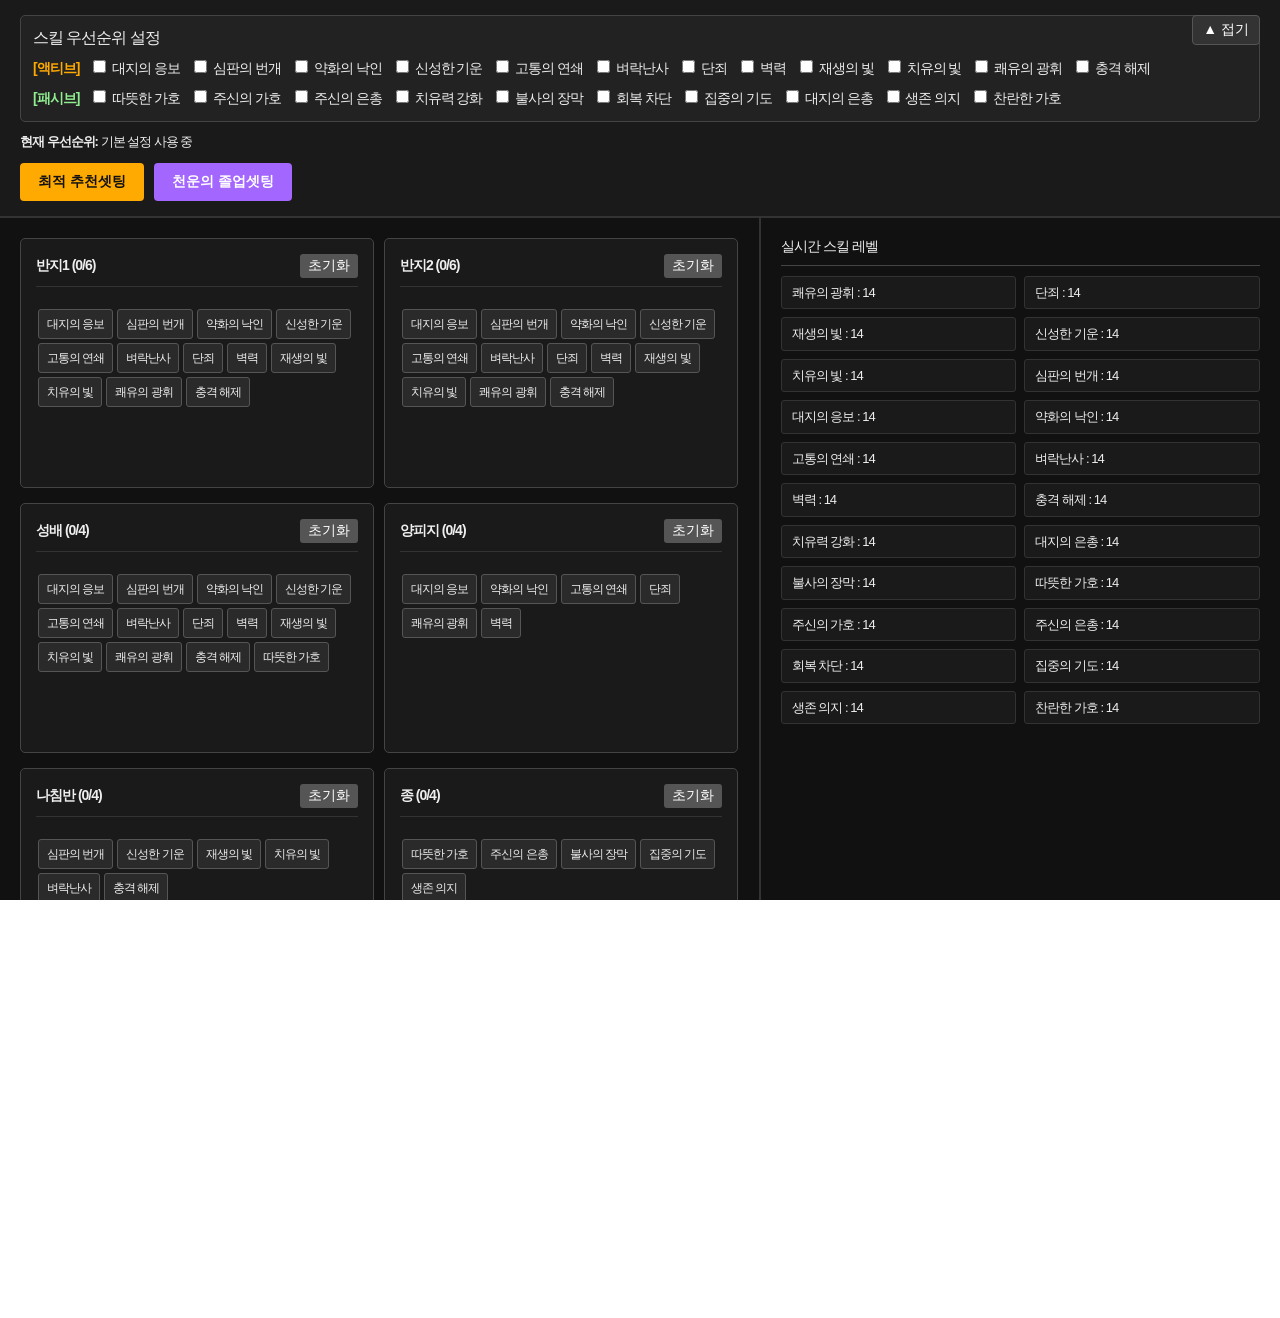
==== index.html @ b1c8e735 "최초등록 치유성 스킬셋팅을 위한 페이지 최초등록" ====
<!DOCTYPE html>
<html lang="ko">
<head>
<meta charset="UTF-8">
<meta name="viewport" content="width=device-width, initial-scale=1.0">
<title>아이온2 치유성 스킬 시뮬레이터</title>
<script src="https://code.jquery.com/jquery-3.6.0.min.js"></script>
<link rel="stylesheet" href="css/reset.css">
<link rel="stylesheet" href="css/style.css">
<script src="js/script.js"></script>
<style>
    
</style>
</head>
<body>
    <div class="header-panel">
        <button class="toggle-btn" id="togglePanel">▲ 접기</button>
        <div id="fullHeader">
            <div class="priority-info">
                <h3 style="margin:0 0 10px 0; font-size:16px;">스킬 우선순위 설정</h3>
                <div id="priorityCheckboxes"></div>
            </div>
        </div>
        <div id="summaryArea">
            <p style="margin:5px 0; font-size:13px;"><b>현재 우선순위:</b> <span id="userPriorityText">기본 설정 사용 중</span></p>
            <div class="btn-group">
                <button id="btnRecommend" class="btn-recommend">최적 추천셋팅</button>
                <button id="btnDream" class="btn-dream">천운의 졸업셋팅</button>
            </div>
        </div>
    </div>

    <div class="container">
        <div class="left" id="left"></div>
        <div class="right">
            <h3 style="margin-top:0; border-bottom:1px solid #444; padding-bottom:10px;">실시간 스킬 레벨</h3>
            <div id="result" class="result-grid"></div>
        </div>
    </div>

</body>
</html>
---- css/style.css ----
@charset "utf-8";
    :root { --accent: #ffaa00; --dream: #a366ff; --bg: #111; --panel: #1a1a1a; }
    body { margin: 0; font-family: 'Malgun Gothic', '맑은 고딕', sans-serif; background: var(--bg); color: #eee; font-size: 14px; }
    
    .header-panel { padding: 15px 20px; border-bottom: 2px solid #333; background: var(--panel); position: relative; z-index: 10; }
    .toggle-btn { position: absolute; right: 20px; top: 15px; cursor: pointer; background: #333; border: 1px solid #555; color: #fff; padding: 5px 10px; border-radius: 4px; }
    .priority-info { background: #222; border: 1px solid #444; padding: 12px; margin-bottom: 10px; border-radius: 5px; }
    
    .container { display: flex; max-width: 1400px; margin: 0 auto; align-items: flex-start; }
    .left { flex: 1.5; padding: 20px; border-right: 2px solid #333; }
    .right { flex: 1; padding: 20px; position: sticky; top: 20px; height: calc(100vh - 40px); overflow-y: auto; }
    .right h3{ margin-bottom: 10px; }
    
    .btn-group { display: flex; gap: 10px; margin-top: 10px; flex-wrap: wrap; }
    .btn-recommend { padding: 10px 18px; font-weight: bold; background: var(--accent); color: #111; border: none; cursor: pointer; border-radius: 4px; }
    .btn-dream { padding: 10px 18px; font-weight: bold; background: var(--dream); color: #fff; border: none; cursor: pointer; border-radius: 4px; }
    
    .box { border: 1px solid #444; margin-bottom: 15px; padding: 15px; background: var(--panel); border-radius: 5px; transition: all 0.3s ease; position: relative; width: calc((100% - 11px) / 2); float: left; min-height: 250px;}
    .box:nth-child(2n){ margin-left:10px; }
    .box.completed { border-color: var(--accent); background: linear-gradient(145deg, #1a1a1a 0%, #2d230d 100%); box-shadow: 0 0 10px rgba(255,170,0,0.15); }
    .box.completed::after { content: "완성"; position: absolute; top: 10px; right: 80px; font-size: 10px; color: var(--accent); border: 1px solid var(--accent); padding: 2px 4px; border-radius: 3px; font-weight: bold; }
    .slot-area{ padding-bottom:10px; }

    .box-header { display: flex; justify-content: space-between; align-items: center; border-bottom: 1px solid #333; padding-bottom: 8px; margin-bottom: 10px; }
    .skill-btn { display: inline-block; padding: 5px 8px; margin: 2px; border: 1px solid #555; font-size: 12px; cursor: pointer; background: #2a2a2a; border-radius: 3px; }
    .skill-btn.disabled { opacity: 0.15; pointer-events: none; }
    .skills{ max-height:103px; overflow-y: auto; }

    .slot { display: inline-block; border: 1px solid #aaa; background: #333; margin: 2px; padding: 4px 7px; font-size: 11px; cursor: pointer; border-radius: 3px; }
    .slot.max { border-color: gold; color: gold; font-weight: bold; background: #443300; }
    
    .result-grid { display: grid; grid-template-columns: repeat(auto-fill, minmax(180px, 1fr)); gap: 8px; }
    .res-item { padding: 6px 10px; border: 1px solid #333; background: #1a1a1a; border-radius: 3px; font-size: 13px; }
    .res-item.good { color: lightgreen; border-color: lightgreen; font-weight: bold; }
    .res-item.warn { color: var(--accent); border-color: var(--accent); }

    .priority-info label{ white-space: nowrap; }

    @media (max-width: 768px) {
        .container { flex-direction: column; }
        .left, .right { flex: none; width: 100%; border-right: none; padding: 15px; }
        .right { position: relative; height: auto; border-top: 2px solid #333; top: 0; }
        .result-grid { grid-template-columns: 1fr 1fr; }
        .priority-info b{ display: block; }
        .priority-info label{  }
        .btn-group { flex-wrap: nowrap; flex-direction: row; justify-content: space-between; }
        .btn-group button{ width: 50%; text-align: center; }
        .box.completed::after{ display:none!important; }
        .box{ width:100%; margin-bottom:10px; min-height:auto;}
        .box:nth-child(2n){ margin-left:0;}
    }
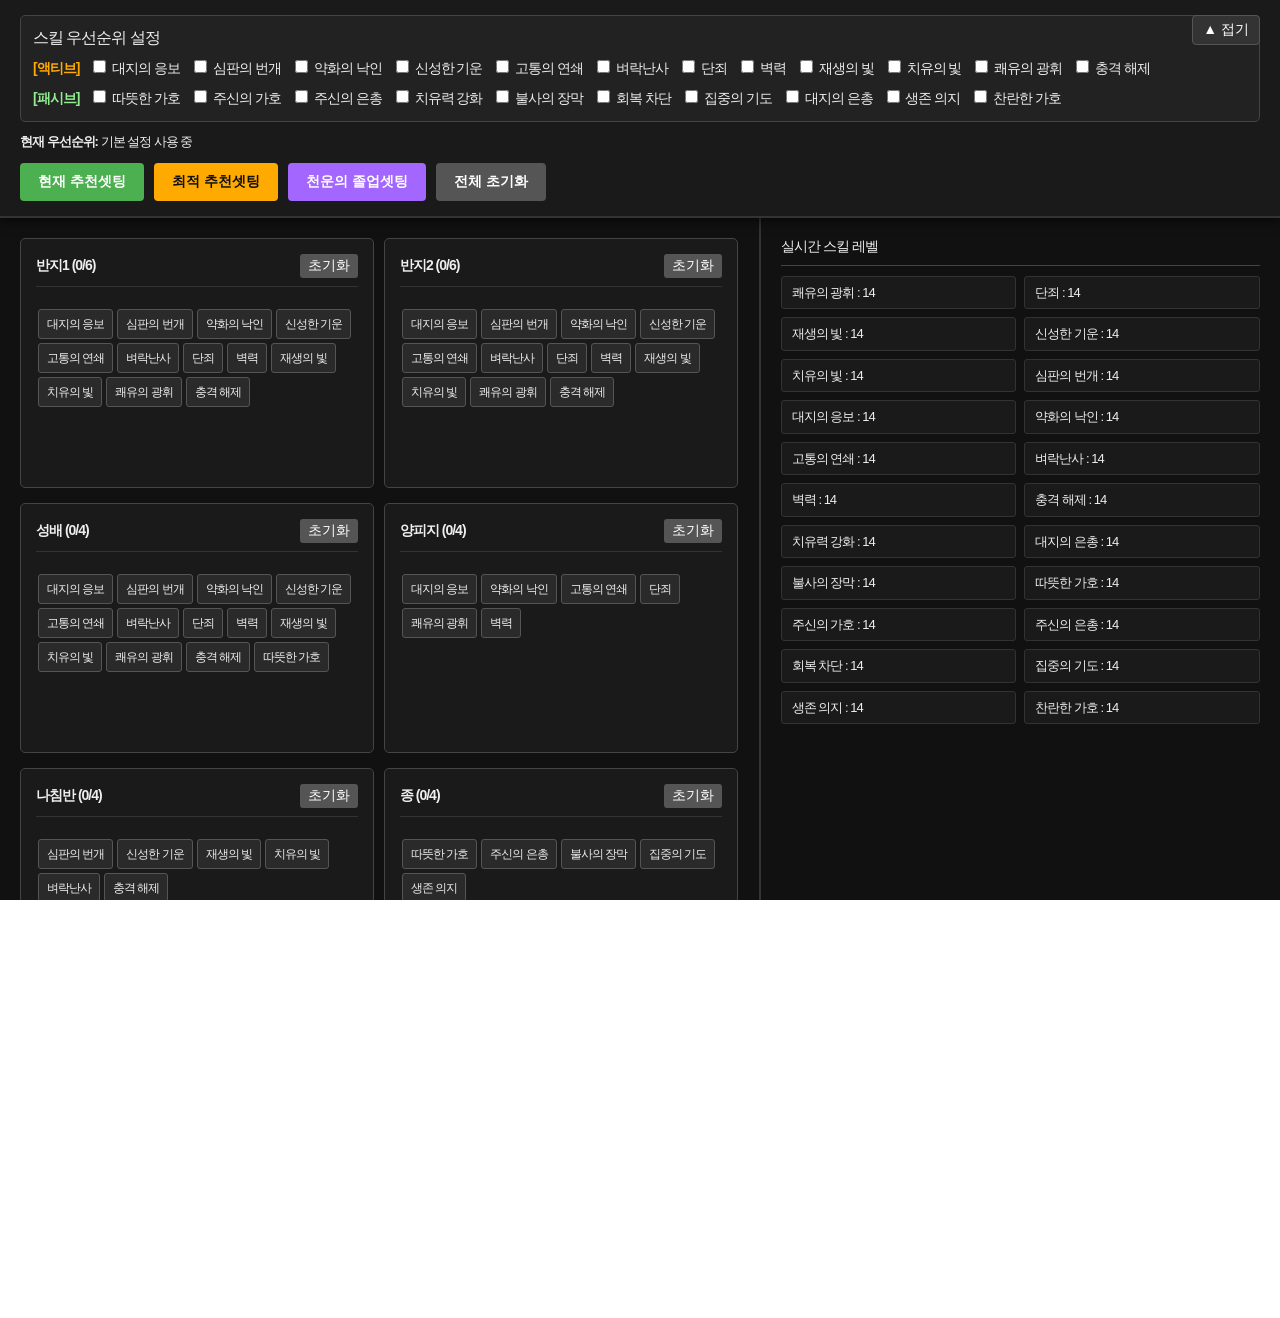
==== commit d755374e: "버튼 및 기능추가 초기화버튼및 현재상태 추천 버튼 추가" ====
--- a/index.html
+++ b/index.html
@@ -24,8 +24,11 @@
         <div id="summaryArea">
             <p style="margin:5px 0; font-size:13px;"><b>현재 우선순위:</b> <span id="userPriorityText">기본 설정 사용 중</span></p>
             <div class="btn-group">
+                <button id="btnCurrentRecommend" class="btn-current">현재 추천셋팅</button>
+                
                 <button id="btnRecommend" class="btn-recommend">최적 추천셋팅</button>
                 <button id="btnDream" class="btn-dream">천운의 졸업셋팅</button>
+                <button id="btnAllReset">전체 초기화</button>
             </div>
         </div>
     </div>
--- a/css/style.css
+++ b/css/style.css
@@ -2,7 +2,7 @@
     :root { --accent: #ffaa00; --dream: #a366ff; --bg: #111; --panel: #1a1a1a; }
     body { margin: 0; font-family: 'Malgun Gothic', '맑은 고딕', sans-serif; background: var(--bg); color: #eee; font-size: 14px; }
     
-    .header-panel { padding: 15px 20px; border-bottom: 2px solid #333; background: var(--panel); position: relative; z-index: 10; }
+    .header-panel { padding: 15px 20px; border-bottom: 2px solid #333; background: var(--panel); position: sticky; top: 0; z-index: 100; box-shadow: 0 4px 10px rgba(0,0,0,0.5); }
     .toggle-btn { position: absolute; right: 20px; top: 15px; cursor: pointer; background: #333; border: 1px solid #555; color: #fff; padding: 5px 10px; border-radius: 4px; }
     .priority-info { background: #222; border: 1px solid #444; padding: 12px; margin-bottom: 10px; border-radius: 5px; }
     
@@ -14,7 +14,9 @@
     .btn-group { display: flex; gap: 10px; margin-top: 10px; flex-wrap: wrap; }
     .btn-recommend { padding: 10px 18px; font-weight: bold; background: var(--accent); color: #111; border: none; cursor: pointer; border-radius: 4px; }
     .btn-dream { padding: 10px 18px; font-weight: bold; background: var(--dream); color: #fff; border: none; cursor: pointer; border-radius: 4px; }
-    
+    .btn-current { padding: 10px 18px; font-weight: bold; background: #4caf50; color: #fff; border: none; cursor: pointer; border-radius: 4px; }
+    #btnAllReset{ padding: 10px 18px; font-weight: bold; background: #555; color: #fff; border: none; cursor: pointer; border-radius: 4px; }
+
     .box { border: 1px solid #444; margin-bottom: 15px; padding: 15px; background: var(--panel); border-radius: 5px; transition: all 0.3s ease; position: relative; width: calc((100% - 11px) / 2); float: left; min-height: 250px;}
     .box:nth-child(2n){ margin-left:10px; }
     .box.completed { border-color: var(--accent); background: linear-gradient(145deg, #1a1a1a 0%, #2d230d 100%); box-shadow: 0 0 10px rgba(255,170,0,0.15); }
@@ -37,15 +39,27 @@
     .priority-info label{ white-space: nowrap; }
 
     @media (max-width: 768px) {
-        .container { flex-direction: column; }
+
+        ::-webkit-scrollbar {
+            width: 0;
+        }
+
+        .container { flex-direction: column; padding-bottom: 80px; }
         .left, .right { flex: none; width: 100%; border-right: none; padding: 15px; }
-        .right { position: relative; height: auto; border-top: 2px solid #333; top: 0; }
-        .result-grid { grid-template-columns: 1fr 1fr; }
+        .right { position: fixed; top: auto; bottom: 0; left: 0; right: 0; height: auto; max-height: 70vh; background: #1a1a1a; z-index: 99; border-top: 2px solid var(--accent); border-left: none; padding: 10px 15px; transition: transform 0.3s ease-in-out; overflow-y: auto; }
+        .right.collapsed { transform: translateY(calc(100% - 45px)); overflow: hidden; }
+        .right h3 { cursor: pointer; display: flex; justify-content: space-between; align-items: center; margin-bottom: 10px; font-size: 15px; padding-top: 5px; }
+        .right h3::after { content: "▲"; font-size: 12px; }
+        .right.collapsed h3::after { content: "▼"; }
+        .result-grid { grid-template-columns: 1fr 1fr; padding-bottom: 20px; }
+
         .priority-info b{ display: block; }
         .priority-info label{  }
         .btn-group { flex-wrap: nowrap; flex-direction: row; justify-content: space-between; }
-        .btn-group button{ width: 50%; text-align: center; }
+        .btn-group button{ width: 50%; text-align: center; font-size: 13px;}
         .box.completed::after{ display:none!important; }
         .box{ width:100%; margin-bottom:10px; min-height:auto;}
         .box:nth-child(2n){ margin-left:0;}
+        .btn-group { flex-wrap: nowrap; flex-direction: row; justify-content: space-between; gap: 5px; }7
+        .btn-group button { width: 33.33%; text-align: center; padding: 10px 0; font-size: 12px; }
     }
